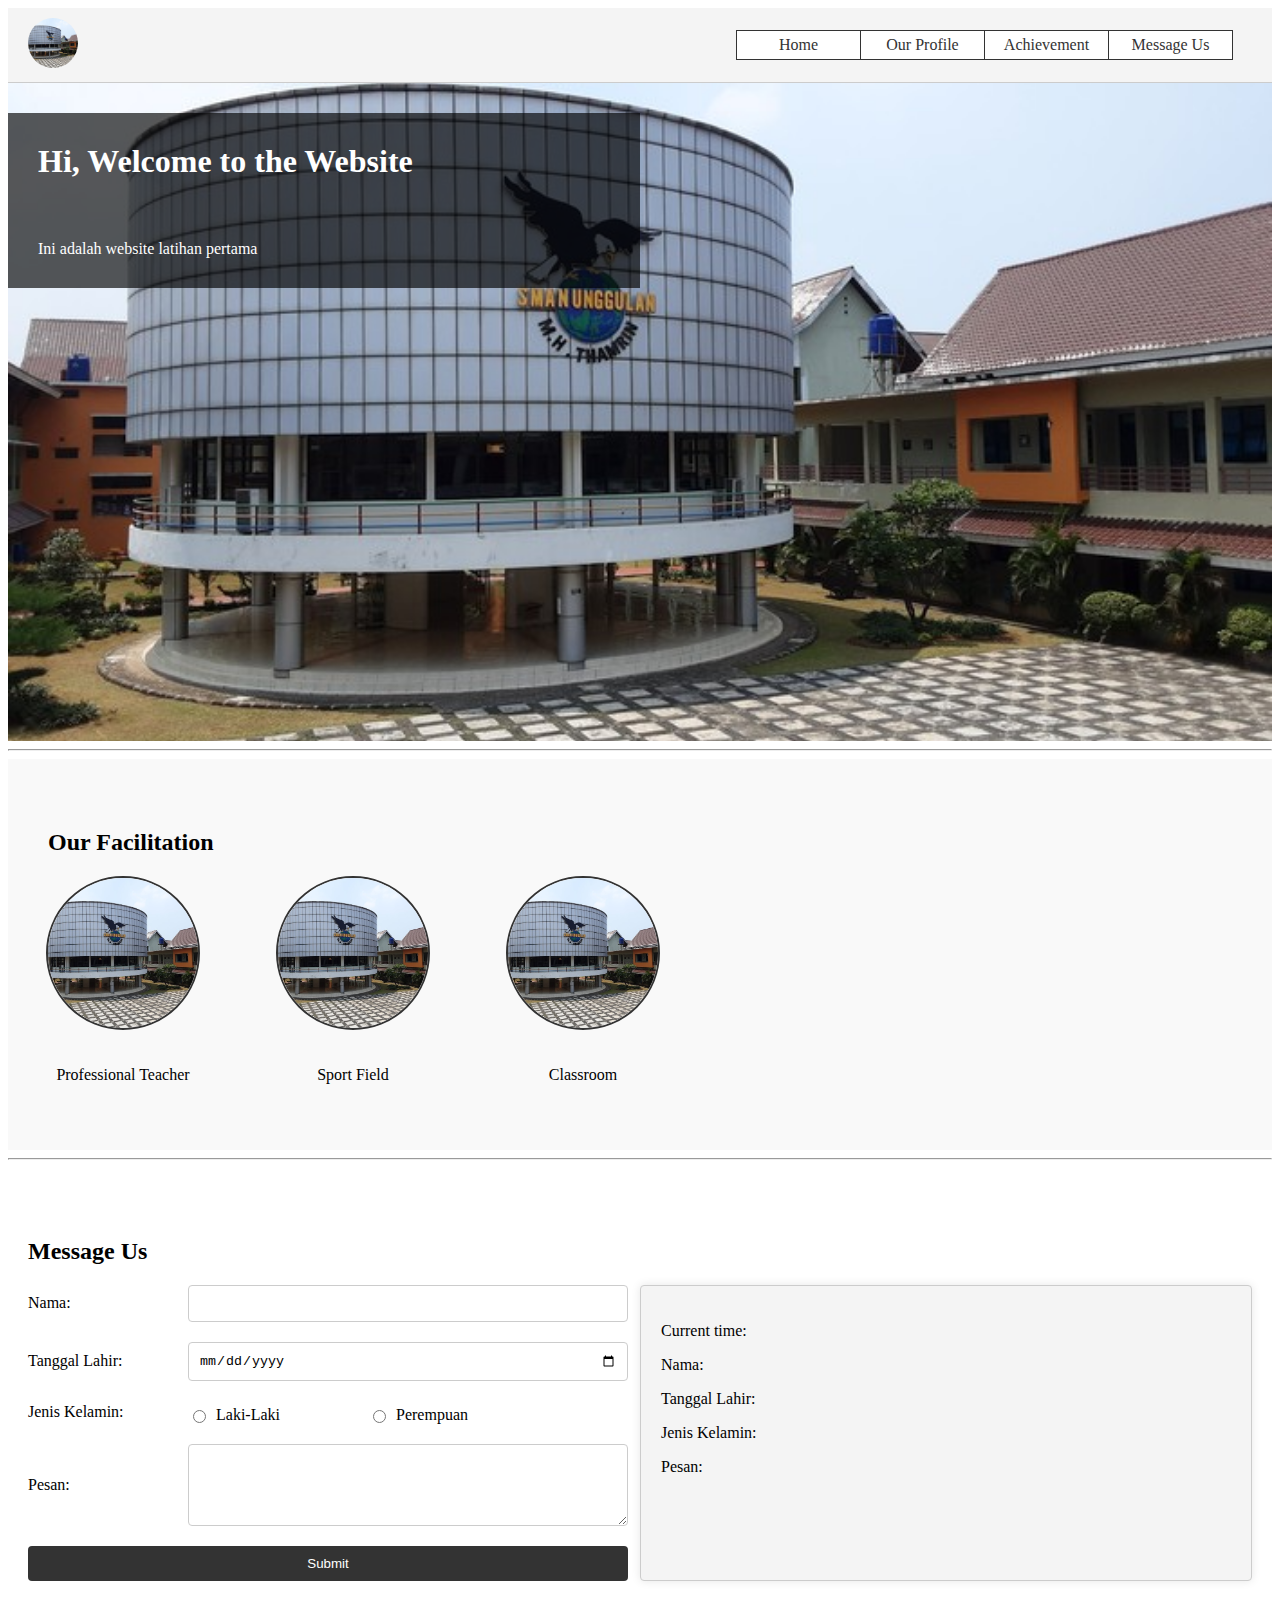
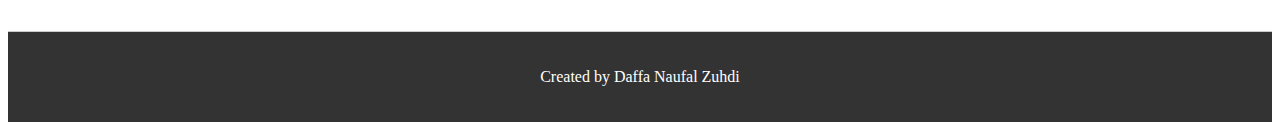
==== index.html @ ab51d235 "Update index.html" ====
<!DOCTYPE html>
<html lang="en">

<head>
    <meta charset="UTF-8">
    <meta name="viewport" content="width=device-width, initial-scale=1.0">
    <title>Welcome to Website</title>
    <link rel="stylesheet" href="css/style.css">
</head>

<body class="homepage">
    <header>
        <div class="logo">
            <img src="assets/MHT.jpg" alt="Logo" width="50">
        </div>
        <nav>
            <ul>
                <li><a href="index.html">Home</a></li>
                <li><a href="profile.html">Our Profile</a></li>
                <li><a href="#">Achievement</a></li>
                <li><a href="#message-us">Message Us</a></li>
            </ul>
        </nav>
    </header>    


    <section class="welcome" style="background-image: url('/assets/MHT.jpg');">
        <h1 id="welcomeMessage">Hi, Welcome to the Website</h1>
        <p>Ini adalah website latihan pertama</p>
    </section>


    <hr class="section-divider">


    <section class="facilitation">
        <h2>Our Facilitation</h2>
        <div class="facilities">
            <div class="facility">
                <img src="assets/MHT.jpg" alt="Professional Teacher" class="icon">
                <p>Professional Teacher</p>
            </div>
            <div class="facility">
                <img src="assets/MHT.jpg" alt="Sport Field" class="icon">
                <p>Sport Field</p>
            </div>
            <div class="facility">
                <img src="assets/MHT.jpg" alt="Classroom" class="icon">
                <p>Classroom</p>
            </div>
        </div>
    </section>


    <hr class="section-divider">


    <section id="message-us" class="message-us">
        <h2>Message Us</h2>
        <div class="form-container">
            <form id="messageForm">
                <div class="form-group">
                    <label for="name">Nama:</label>
                    <input type="text" id="name" name="name" required>
                </div>

                <div class="form-group">
                    <label for="dob">Tanggal Lahir:</label>
                    <input type="date" id="dob" name="dob" required>
                </div>

                <div class="form-group">
                    <label>Jenis Kelamin:</label>
                    <div class="radio-group">
                        <label>
                            <input type="radio" name="gender" value="Laki-Laki"> Laki-Laki
                        </label>
                        <label>
                            <input type="radio" name="gender" value="Perempuan"> Perempuan
                        </label>
                    </div>                    
                </div>

                <div class="form-group">
                    <label for="message">Pesan:</label>
                    <textarea id="message" name="message" rows="4" required></textarea>
                </div>

                <button type="submit">Submit</button>
            </form>

            <div id="submitted-info" class="submitted-info">
                <p>Current time: <span id="currentTime"></span></p>
                <p>Nama: <span id="displayName"></span></p>
                <p>Tanggal Lahir: <span id="displayDob"></span></p>
                <p>Jenis Kelamin: <span id="displayGender"></span></p>
                <p>Pesan: <span id="displayMessage"></span></p>
            </div>
        </div>
    </section>

    <footer>
        <p>Created by Daffa Naufal Zuhdi</p>
    </footer>

    
    <script src="js/script.js"></script>
</body>
</html>
---- css/style.css ----
/*test*/

html {
    scroll-behavior: smooth;
    margin: 0;
    padding: 0;
    width: 100%;
    height: 100%;
}

header {
    background-color: #f4f4f4;
    padding: 10px 20px;
    padding-right: 40px;
    display: flex;
    justify-content: space-between;
    align-items: center;
    border-bottom: 1px solid #ccc;
}


.logo img {
    width: 50px;
    height: 50px;
    border-radius: 50%;
    object-fit: cover;
}

nav ul {
    list-style: none;
    margin: 0;
    padding: 0;
    display: flex;
}

nav ul li {
    margin: 0;
}

nav ul li a {
    text-decoration: none;
    color: #333;
    background-color: #fff;
    padding: 5px 10px;
    border: 1px solid #333;
    box-sizing: border-box;
    margin-right: -1px;
    display: flex;
    justify-content: center;
    align-items: center;
    width: 125px;
}

nav ul li a:hover {
    background-color: #ddd;
}


@media (max-width: 480px) {
    header {
        flex-direction: row;
        justify-content: space-between;
        padding: 10px;
    }

    nav ul {
        flex-direction: row;
        justify-content: space-between;
        width: 100%;
    }

    nav ul li {
        margin-left: 10px;
    }
}


nav ul li a {
    text-decoration: none;
    color: #333;
}

.welcome {
    background-image: url(/assets/MHT.jpg);
    background-size: cover;
    background-position: center;
    height: 578px;
    color: white;
    display: flex;
    flex-direction: column;
    justify-content: normal;
    align-items: normal;
    text-align: start;
    box-sizing: content-box;
    padding-left: 0px;
    padding-top: 30px;
    padding-right: 50%;
}

.welcome h1,
.welcome p {
    background-color: rgba(0, 0, 0, 0.65);
    padding: 30px;
    border-radius: 0px;
    display: inline-block;
    margin: 0;
}


section {
    margin: 0;
    padding: 50px;
    box-sizing: border-box;
}

header, footer {
    margin: 0;
}



.facilitation {
    padding: 50px 40px;
    background-color: #f9f9f9;
}

.facilities {
    display: flex;
    justify-content: flex-start;
    gap: 80px;
    flex-wrap: wrap;
}

.facility {
    width: 150px;
    text-align: center;
    display: flex;
    flex-direction: column;
    align-items: center;
}

.facility .icon {
    width: 150px;
    height: 150px;
    border-radius: 50%;
    object-fit: cover;
    margin-bottom: 20px;
    border: 2px solid #333;
}

.message-us {
    padding: 50px 20px;
}

.form-container {
    display: flex;
    justify-content: space-between;
    flex-wrap: wrap;
}

form {
    max-width: 600px;
    flex: 1;
    width: 100%;
    box-sizing: border-box;
}

form .form-group {
    display: flex;
    align-items: center;
    margin-bottom: 20px;
    flex-wrap: wrap;
}

form label {
    width: 150px;
    margin-right: 10px;
    flex-shrink: 0;
}

form input[type="text"],
form input[type="date"],
form textarea {
    flex: 1;
    padding: 10px;
    border: 1px solid #ccc;
    border-radius: 4px;
    width: 100%;
    box-sizing: border-box;
}

form input[type="radio"] {
    margin-right: 5px;
}

.radio-group {
    display: flex;
    flex-direction: row;
    gap: 20px;
    margin-top: 5px;
    flex-wrap: wrap;
}

.radio-group label {
    display: flex;
    align-items: center;
    gap: 5px;
    margin-bottom: 0;
}

@media (max-width: 480px) {
    .radio-group {
        justify-content: flex-start;
        gap: 10px;
        width: 100%;
    }

    .radio-group label {
        flex: 1;
        justify-content: flex-start;
    }
}


form button {
    padding: 10px 20px;
    border: none;
    background-color: #333;
    color: #fff;
    cursor: pointer;
    border-radius: 4px;
    width: 100%;
    box-sizing: border-box;
}

.submitted-info {
    overflow-y: scroll;
    word-wrap: break-word;
    max-height: 300px;
    background-color: #f4f4f4;
    padding: 20px;
    border-radius: 4px;
    border: 1px solid #ccc;
    box-shadow: 0 0 10px rgba(0, 0, 0, 0.1);
    width: 100%;
    max-width: 50%;
    box-sizing: border-box;
}

@media (max-width: 768px) {
    .message-us {
        flex-direction: column;
        gap: 20px;
    }

    form, .submitted-info {
        max-width: 100%;
    }
}

@media (max-width: 480px) {
    form, .submitted-info {
        max-width: 100%;
    }
}


footer {
    text-align: center;
    padding: 20px;
    background-color: #333;
    color: #fff;
    border-top: 1px solid #ccc;
}


@media (max-width: 768px) {
    .facilities {
        flex-direction: column;
        align-items: flex-start;
        gap: 20px;
    }

    .form-container {
        flex-direction: column;
    }

    .submitted-info {
        margin-left: 0;
        margin-top: 20px;
        width: 100%;
    }
}

@media (max-width: 480px) {
    header {
        flex-direction: column;
        align-items: flex-start;
        padding: 10px;
    }

    nav ul {
        flex-direction: column;
        width: 100%;
        align-items: flex-start;
    }

    nav ul li {
        margin-left: 0;
        margin-bottom: 10px;
    }

    .facility {
        width: 100%;
    }

    form label {
        width: 100%;
        margin-bottom: 5px;
    }

    .welcome {
        padding: 10px;
    }

    form button {
        padding: 10px;
    }

    .hero-image img, .banner-image img {
        width: 100%;
    }
}

.banner {
    background-image: url(/assets/profile.jpg);
    background-size: cover;
    background-position: center;
    height: 450px;
    display: flex;
    justify-content: center;
    align-items: center;
    text-align: center;
    color: white;
}

.banner-image img {
    display: none;
}



.content-box {
    background-color: #007bff;
    color: #fff;
    padding: 30px;
    border-radius: 8px;
    box-shadow: 0 4px 8px rgba(0, 0, 0, 0.1);
    max-width: 800px;
    margin: 0 auto;
    text-align: center;
}

.about {
    padding: 40px 20px;
    background-color: #f0f8ff;
}

.vision-mission {
    padding: 40px 20px;
    background-color: #e6f9ff;
}

.vision-mission h2 {
    color: #ffffff;
}

.vision-mission h3 {
    color: hsl(0, 0%, 100%);
}

.profile-container {
    display: flex;
    align-items: stretch;
    margin: 20px;
}

.text-content {
    flex: 1;
    display: flex;
    flex-direction: column;
    gap: 20px;
    max-width: 50%;
}

.about, .vision-mission {
    flex: 1;
}

.content-box {
    background-color: #007bff;
    color: #fff;
    padding: 30px;
    border-radius: 8px;
    box-shadow: 0 4px 8px rgba(0, 0, 0, 0.1);
    max-width: 100%;
    text-align: center;
}

.image-content {
    flex: 1;
    display: flex;
    align-items: center;
    justify-content: center;
    max-width: 50%;
}

.image-content img {
    height: auto; 
    max-height: 100%;
    width: 100%;
    border-radius: 8px;
}
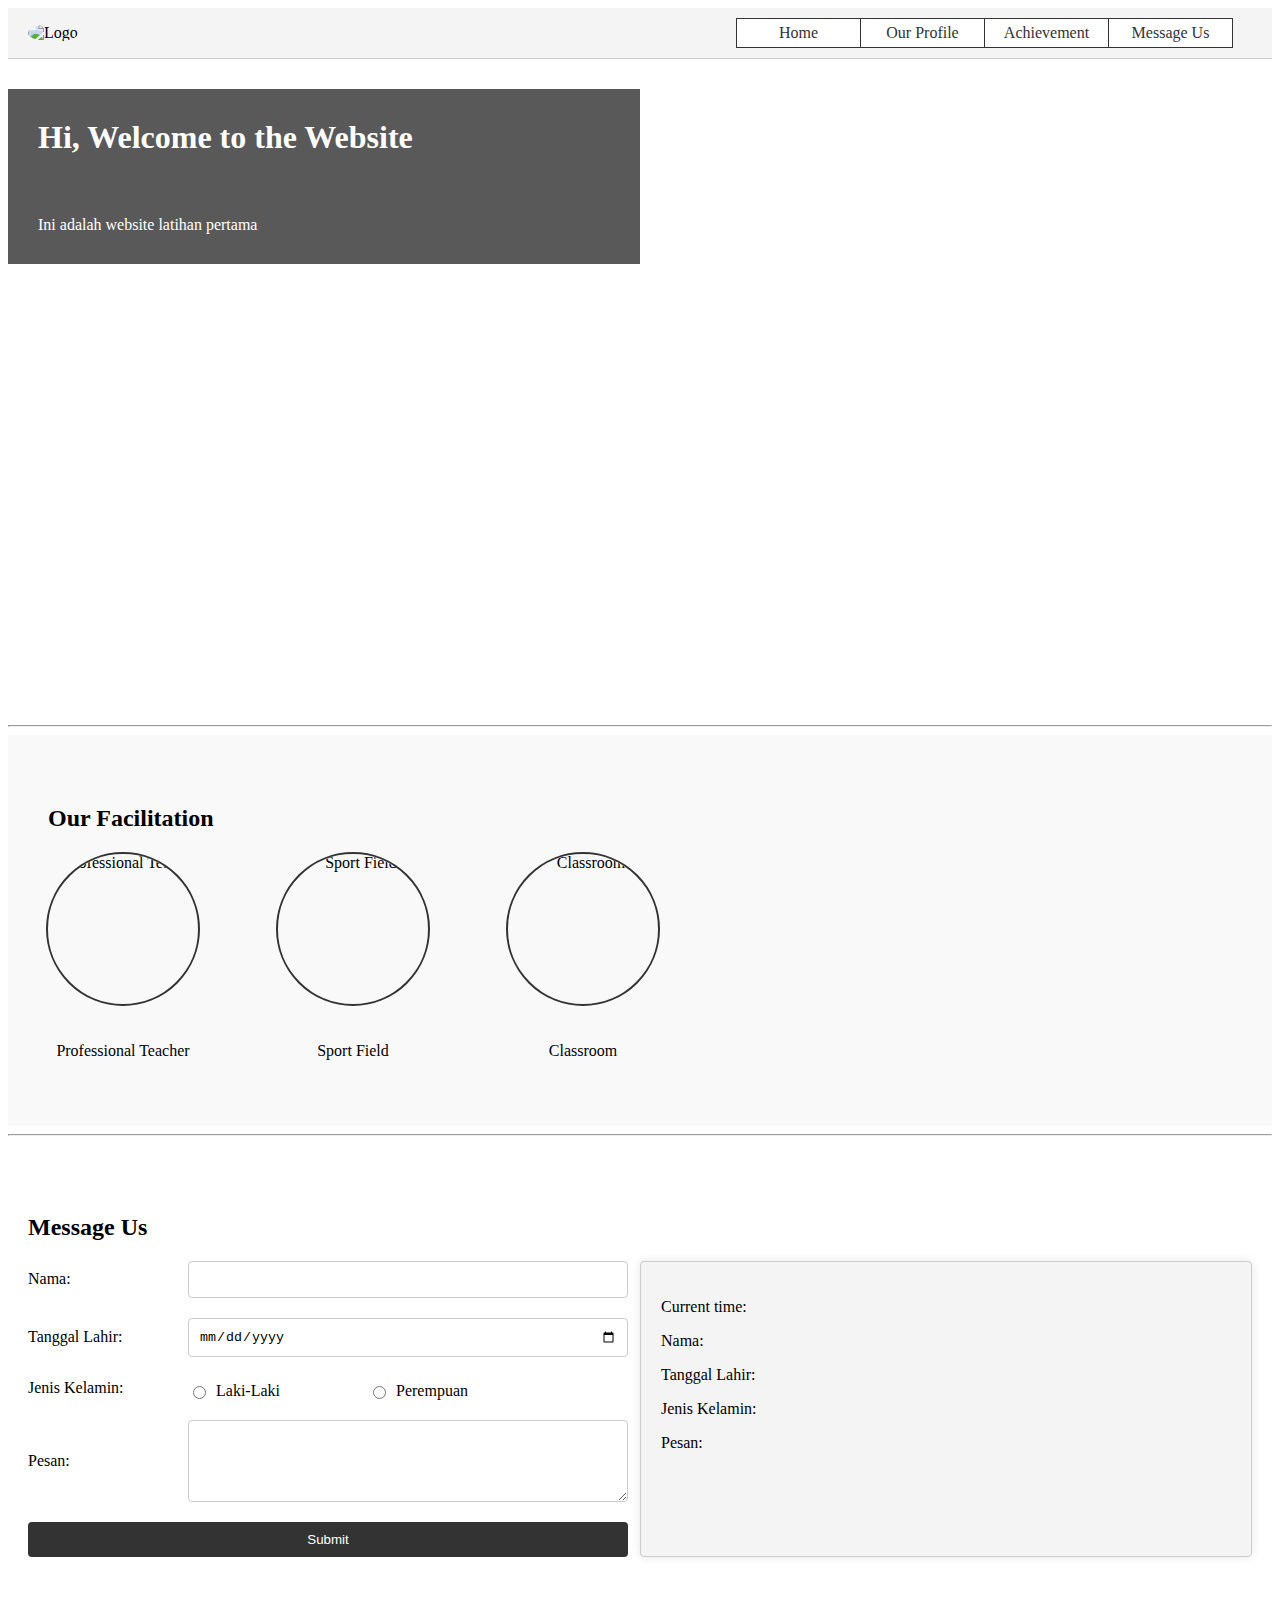
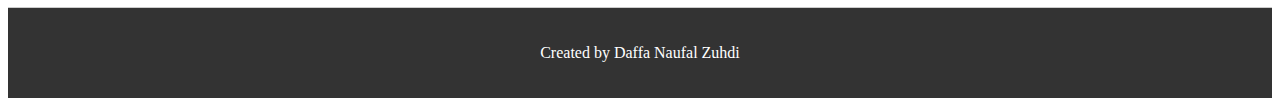
==== commit 64b49bf6: "b" ====
--- a/index.html
+++ b/index.html
@@ -11,7 +11,7 @@
 <body class="homepage">
     <header>
         <div class="logo">
-            <img src="assets/MHT.jpg" alt="Logo" width="50">
+            <img src="./assets/MHT.JPG" alt="Logo" width="50">
         </div>
         <nav>
             <ul>
@@ -24,7 +24,7 @@
     </header>    
 
 
-    <section class="welcome" style="background-image: url('/assets/MHT.jpg');">
+    <section class="welcome">
         <h1 id="welcomeMessage">Hi, Welcome to the Website</h1>
         <p>Ini adalah website latihan pertama</p>
     </section>
@@ -37,15 +37,15 @@
         <h2>Our Facilitation</h2>
         <div class="facilities">
             <div class="facility">
-                <img src="assets/MHT.jpg" alt="Professional Teacher" class="icon">
+                <img src="./assets/MHT.JPG" alt="Professional Teacher" class="icon">
                 <p>Professional Teacher</p>
             </div>
             <div class="facility">
-                <img src="assets/MHT.jpg" alt="Sport Field" class="icon">
+                <img src="./assets/MHT.JPG" alt="Sport Field" class="icon">
                 <p>Sport Field</p>
             </div>
             <div class="facility">
-                <img src="assets/MHT.jpg" alt="Classroom" class="icon">
+                <img src="./assets/MHT.JPG" alt="Classroom" class="icon">
                 <p>Classroom</p>
             </div>
         </div>
--- a/css/style.css
+++ b/css/style.css
@@ -1,4 +1,4 @@
-/*test*/
+
 
 html {
     scroll-behavior: smooth;
@@ -81,7 +81,7 @@
 }
 
 .welcome {
-    background-image: url(/assets/MHT.jpg);
+    background-image: url(/assets/MHT.JPG);
     background-size: cover;
     background-position: center;
     height: 578px;
@@ -333,7 +333,7 @@
 }
 
 .banner {
-    background-image: url(/assets/profile.jpg);
+    background-image: url(/assets/profile.JPG);
     background-size: cover;
     background-position: center;
     height: 450px;
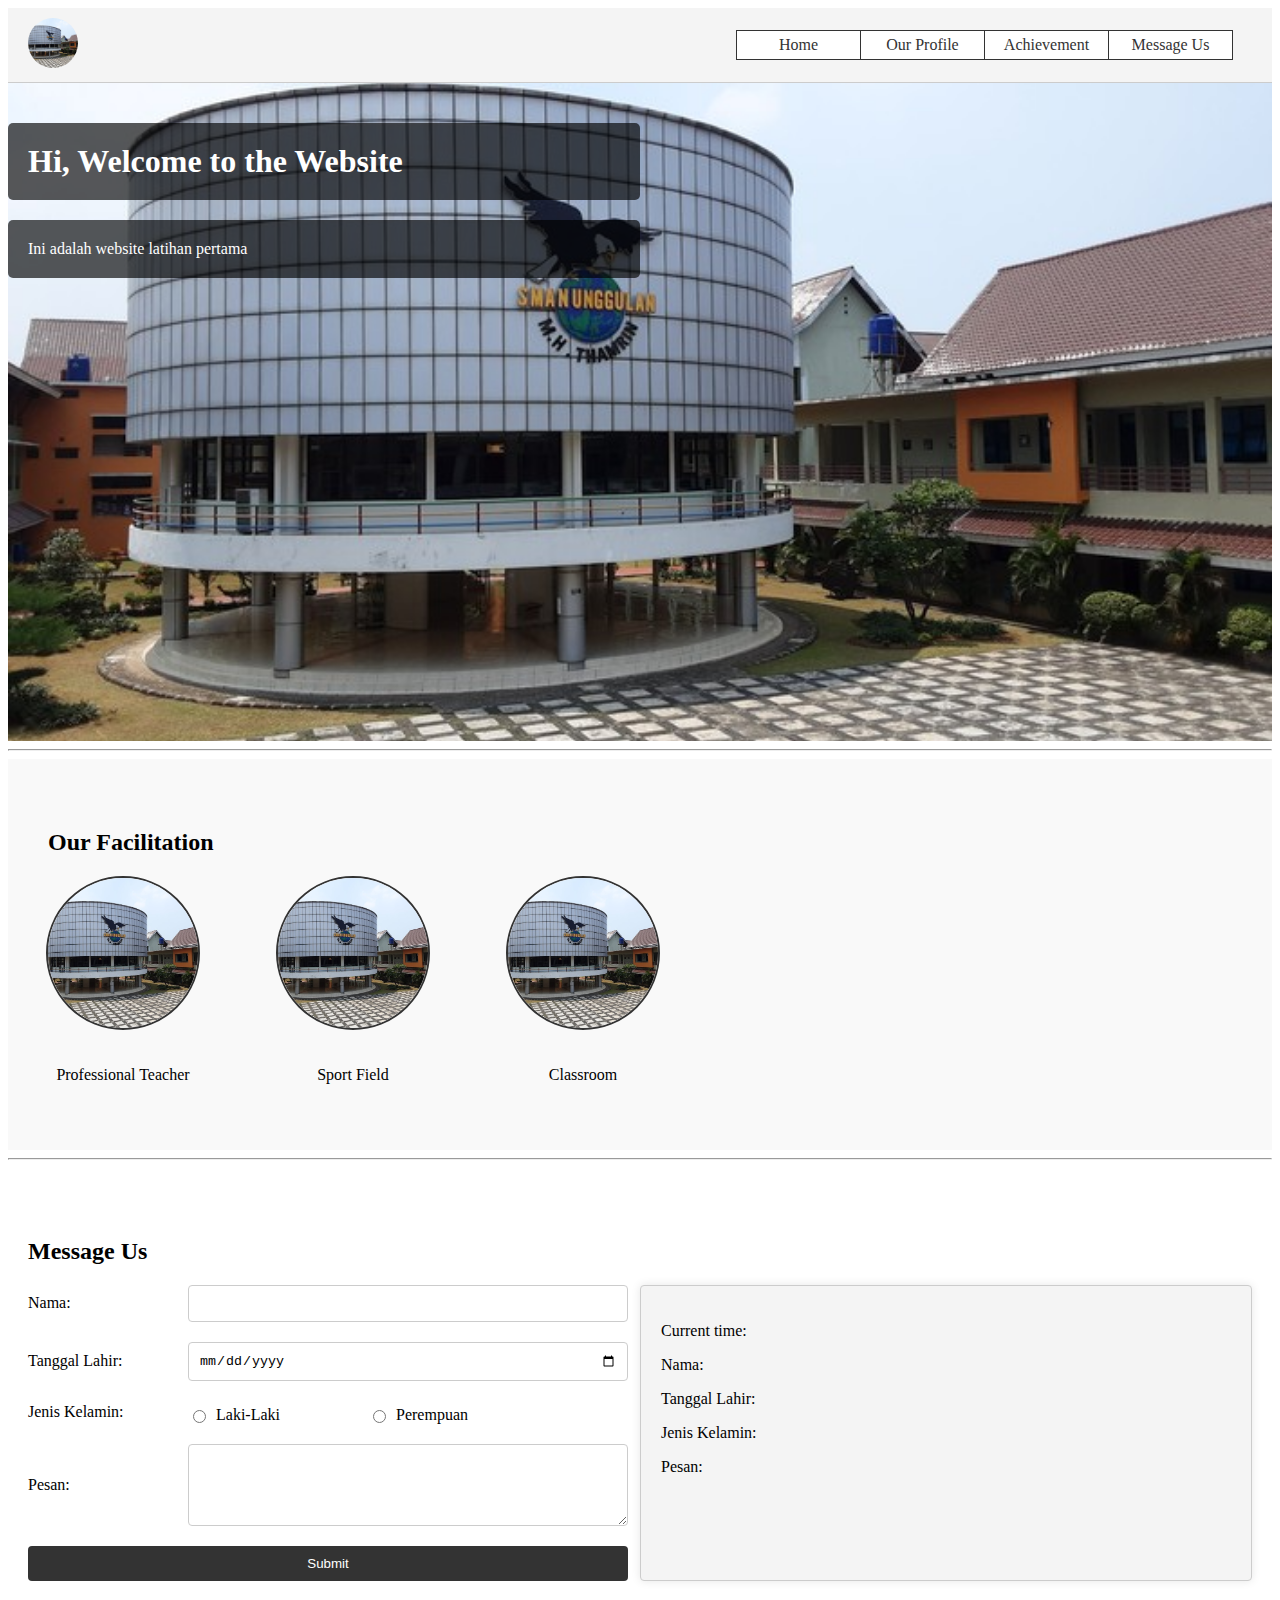
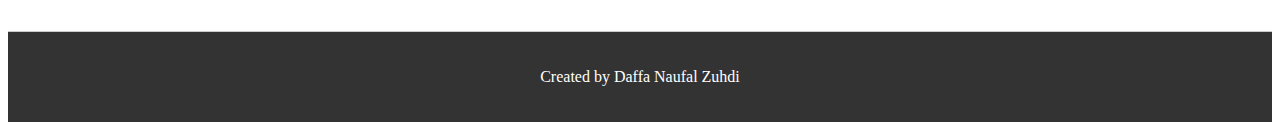
==== commit bac30e17: "Revert "b"" ====
--- a/index.html
+++ b/index.html
@@ -11,7 +11,7 @@
 <body class="homepage">
     <header>
         <div class="logo">
-            <img src="./assets/MHT.JPG" alt="Logo" width="50">
+            <img src="assets/MHT.jpg" alt="Logo" width="50">
         </div>
         <nav>
             <ul>
@@ -24,7 +24,7 @@
     </header>    
 
 
-    <section class="welcome">
+    <section class="welcome" style="background-image: url(assets/MHT.jpg);">
         <h1 id="welcomeMessage">Hi, Welcome to the Website</h1>
         <p>Ini adalah website latihan pertama</p>
     </section>
@@ -37,15 +37,15 @@
         <h2>Our Facilitation</h2>
         <div class="facilities">
             <div class="facility">
-                <img src="./assets/MHT.JPG" alt="Professional Teacher" class="icon">
+                <img src="assets/MHT.jpg" alt="Professional Teacher" class="icon">
                 <p>Professional Teacher</p>
             </div>
             <div class="facility">
-                <img src="./assets/MHT.JPG" alt="Sport Field" class="icon">
+                <img src="assets/MHT.jpg" alt="Sport Field" class="icon">
                 <p>Sport Field</p>
             </div>
             <div class="facility">
-                <img src="./assets/MHT.JPG" alt="Classroom" class="icon">
+                <img src="assets/MHT.jpg" alt="Classroom" class="icon">
                 <p>Classroom</p>
             </div>
         </div>
--- a/css/style.css
+++ b/css/style.css
@@ -1,4 +1,4 @@
-
+/*test*/
 
 html {
     scroll-behavior: smooth;
@@ -81,7 +81,6 @@
 }
 
 .welcome {
-    background-image: url(/assets/MHT.JPG);
     background-size: cover;
     background-position: center;
     height: 578px;
@@ -100,12 +99,10 @@
 .welcome h1,
 .welcome p {
     background-color: rgba(0, 0, 0, 0.65);
-    padding: 30px;
-    border-radius: 0px;
-    display: inline-block;
-    margin: 0;
-}
-
+    padding: 20px;
+    border-radius: 5px;
+    margin: 10px 0;
+}
 
 section {
     margin: 0;
@@ -292,10 +289,9 @@
     }
 }
 
-@media (max-width: 480px) {
+@media (max-width: 600px) {
     header {
         flex-direction: column;
-        align-items: flex-start;
         padding: 10px;
     }
 
@@ -333,7 +329,6 @@
 }
 
 .banner {
-    background-image: url(/assets/profile.JPG);
     background-size: cover;
     background-position: center;
     height: 450px;
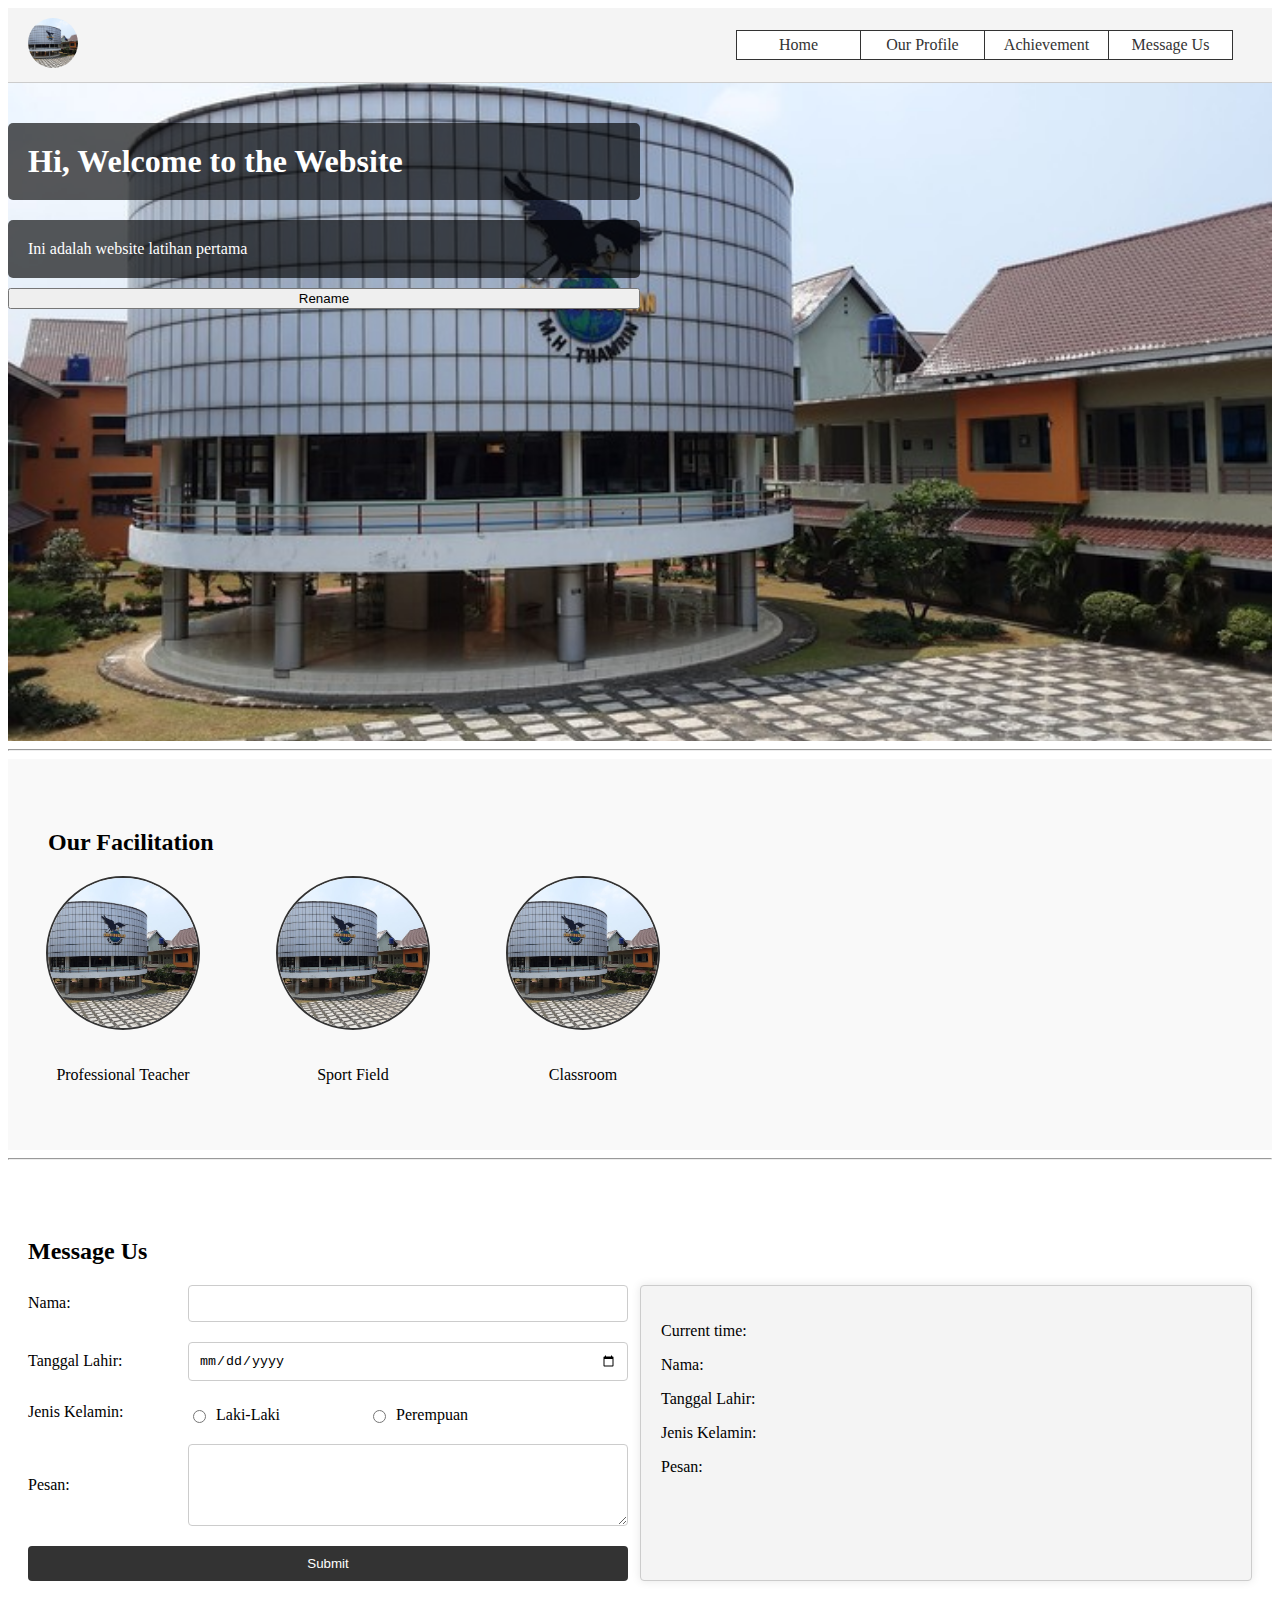
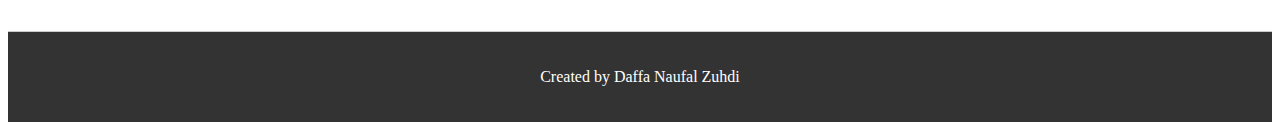
==== commit db4a2e67: "Revert "2"" ====
--- a/index.html
+++ b/index.html
@@ -8,8 +8,26 @@
     <link rel="stylesheet" href="css/style.css">
 </head>
 
+<style>
+@media (max-width: 600px) {
+    header {
+        flex-direction: column;
+        padding: 10px;
+    }
+
+    .facility {
+        width: 100%;
+    }
+
+    .welcome {
+        padding: 10px;
+    }
+
+}
+</style>
+
 <body class="homepage">
-    <header>
+    <header class="header">
         <div class="logo">
             <img src="assets/MHT.jpg" alt="Logo" width="50">
         </div>
@@ -24,9 +42,10 @@
     </header>    
 
 
-    <section class="welcome" style="background-image: url(assets/MHT.jpg);">
+    <section class="welcome" style="background-image: url('/assets/MHT.jpg');">
         <h1 id="welcomeMessage">Hi, Welcome to the Website</h1>
         <p>Ini adalah website latihan pertama</p>
+        <button id="renameButton">Rename</button>
     </section>
 
 
@@ -37,15 +56,15 @@
         <h2>Our Facilitation</h2>
         <div class="facilities">
             <div class="facility">
-                <img src="assets/MHT.jpg" alt="Professional Teacher" class="icon">
+                <img src="/assets/MHT.jpg" alt="Professional Teacher" class="icon">
                 <p>Professional Teacher</p>
             </div>
             <div class="facility">
-                <img src="assets/MHT.jpg" alt="Sport Field" class="icon">
+                <img src="/assets/MHT.jpg" alt="Sport Field" class="icon">
                 <p>Sport Field</p>
             </div>
             <div class="facility">
-                <img src="assets/MHT.jpg" alt="Classroom" class="icon">
+                <img src="/assets/MHT.jpg" alt="Classroom" class="icon">
                 <p>Classroom</p>
             </div>
         </div>
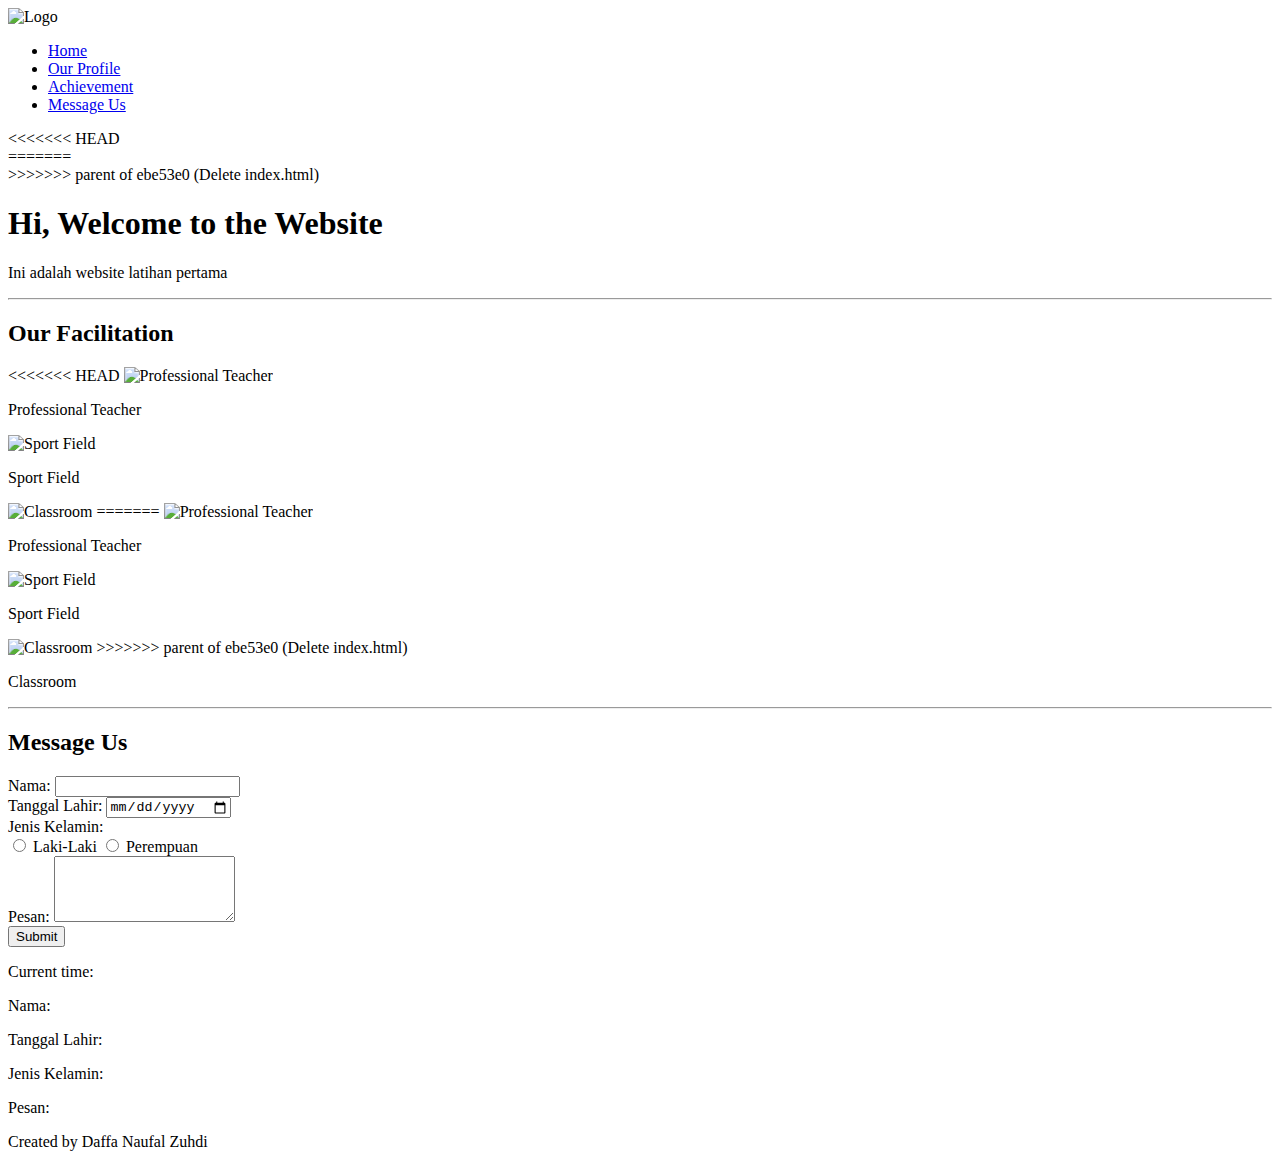
==== commit f3a7de63: "Update index.html" ====
--- a/index.html
+++ b/index.html
@@ -8,26 +8,8 @@
     <link rel="stylesheet" href="css/style.css">
 </head>
 
-<style>
-@media (max-width: 600px) {
-    header {
-        flex-direction: column;
-        padding: 10px;
-    }
-
-    .facility {
-        width: 100%;
-    }
-
-    .welcome {
-        padding: 10px;
-    }
-
-}
-</style>
-
 <body class="homepage">
-    <header class="header">
+    <header>
         <div class="logo">
             <img src="assets/MHT.jpg" alt="Logo" width="50">
         </div>
@@ -42,10 +24,13 @@
     </header>    
 
 
-    <section class="welcome" style="background-image: url('/assets/MHT.jpg');">
+<<<<<<< HEAD
+    <section class="welcome">
+=======
+    <section class="welcome" style="background-image: url(assets/MHT.jpg);">
+>>>>>>> parent of ebe53e0 (Delete index.html)
         <h1 id="welcomeMessage">Hi, Welcome to the Website</h1>
         <p>Ini adalah website latihan pertama</p>
-        <button id="renameButton">Rename</button>
     </section>
 
 
@@ -56,6 +41,7 @@
         <h2>Our Facilitation</h2>
         <div class="facilities">
             <div class="facility">
+<<<<<<< HEAD
                 <img src="/assets/MHT.jpg" alt="Professional Teacher" class="icon">
                 <p>Professional Teacher</p>
             </div>
@@ -65,6 +51,17 @@
             </div>
             <div class="facility">
                 <img src="/assets/MHT.jpg" alt="Classroom" class="icon">
+=======
+                <img src="assets/MHT.jpg" alt="Professional Teacher" class="icon">
+                <p>Professional Teacher</p>
+            </div>
+            <div class="facility">
+                <img src="assets/MHT.jpg" alt="Sport Field" class="icon">
+                <p>Sport Field</p>
+            </div>
+            <div class="facility">
+                <img src="assets/MHT.jpg" alt="Classroom" class="icon">
+>>>>>>> parent of ebe53e0 (Delete index.html)
                 <p>Classroom</p>
             </div>
         </div>
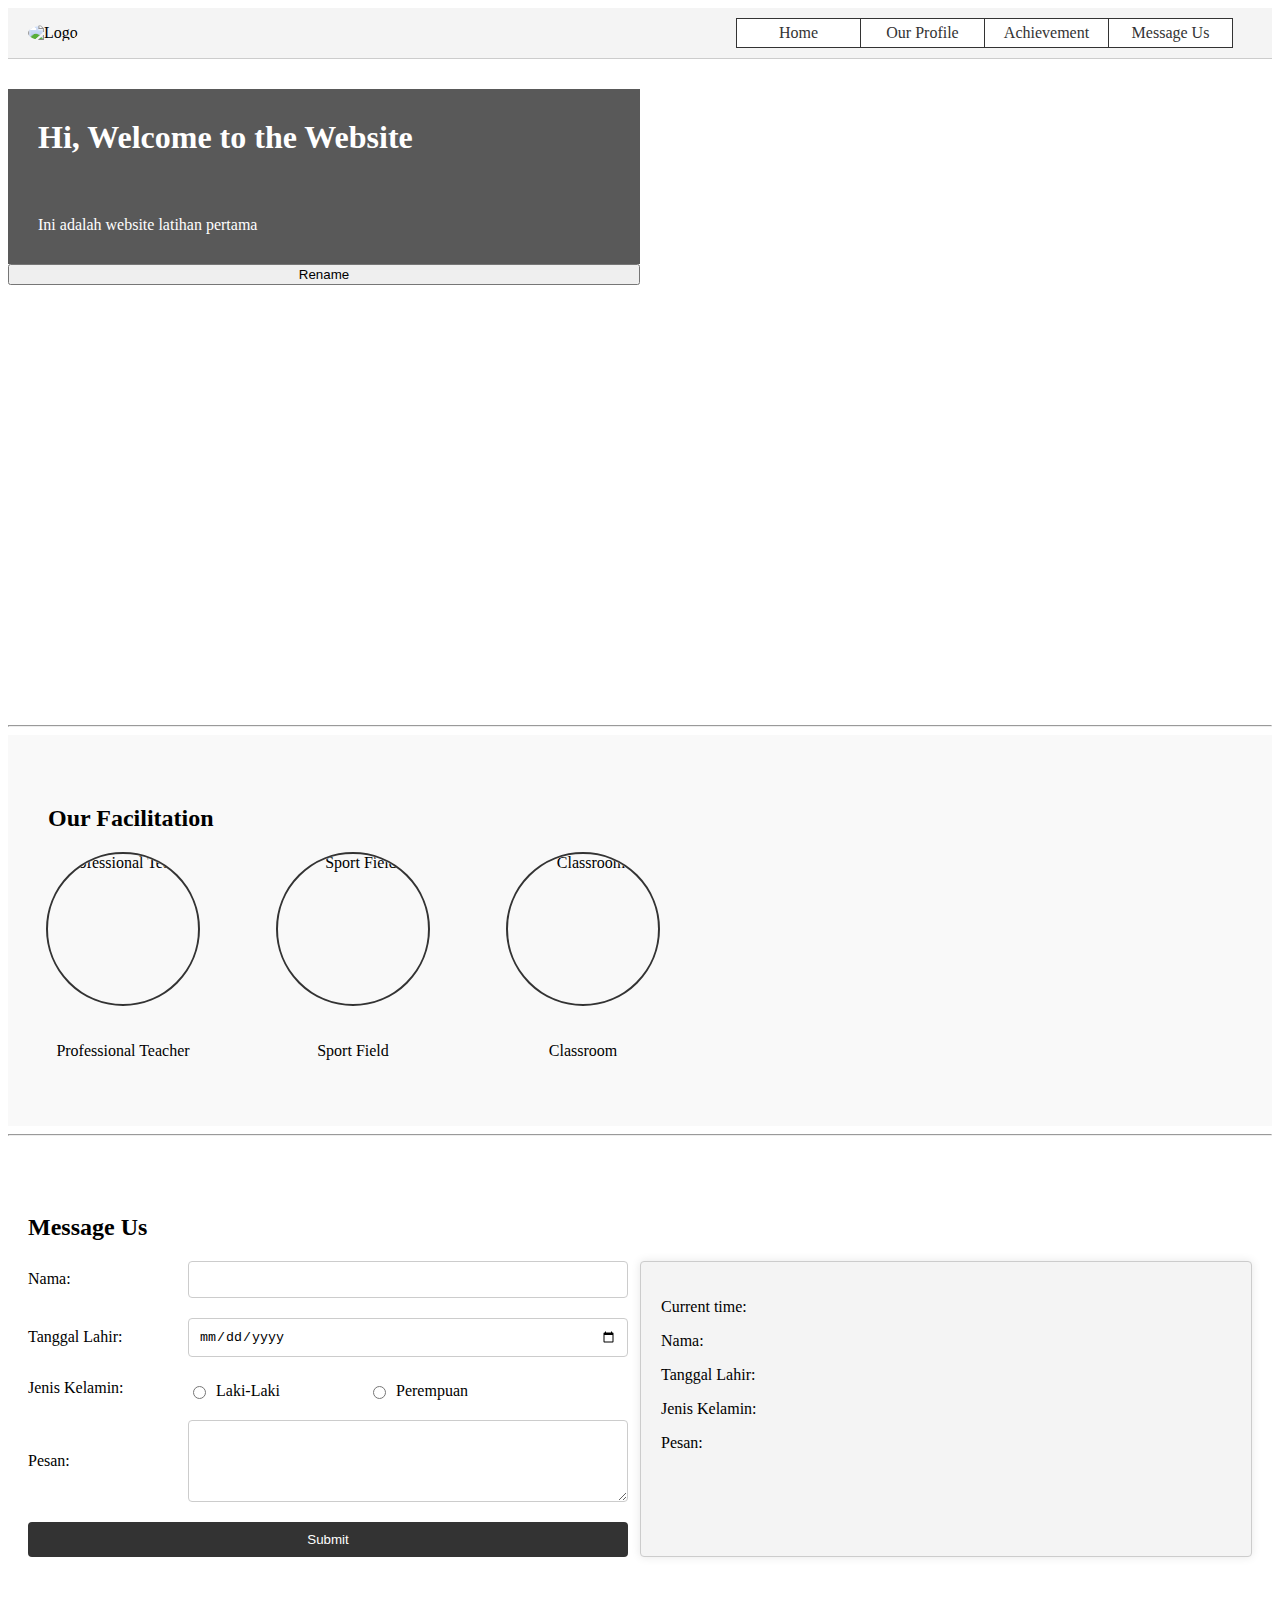
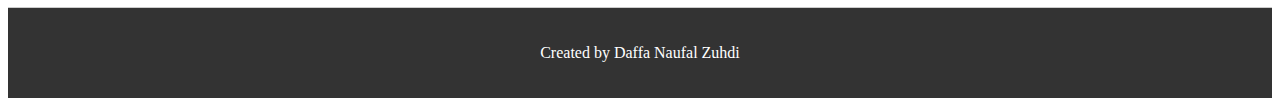
==== commit d711b1cc: "new" ====
--- a/index.html
+++ b/index.html
@@ -8,8 +8,26 @@
     <link rel="stylesheet" href="css/style.css">
 </head>
 
+<style>
+@media (max-width: 600px) {
+    header {
+        flex-direction: column;
+        padding: 10px;
+    }
+
+    .facility {
+        width: 100%;
+    }
+
+    .welcome {
+        padding: 10px;
+    }
+
+}
+</style>
+
 <body class="homepage">
-    <header>
+    <header class="header">
         <div class="logo">
             <img src="assets/MHT.jpg" alt="Logo" width="50">
         </div>
@@ -24,13 +42,10 @@
     </header>    
 
 
-<<<<<<< HEAD
-    <section class="welcome">
-=======
-    <section class="welcome" style="background-image: url(assets/MHT.jpg);">
->>>>>>> parent of ebe53e0 (Delete index.html)
+    <section class="welcome" style="background-image: url('/assets/MHT.jpg');">
         <h1 id="welcomeMessage">Hi, Welcome to the Website</h1>
         <p>Ini adalah website latihan pertama</p>
+        <button id="renameButton">Rename</button>
     </section>
 
 
@@ -41,7 +56,6 @@
         <h2>Our Facilitation</h2>
         <div class="facilities">
             <div class="facility">
-<<<<<<< HEAD
                 <img src="/assets/MHT.jpg" alt="Professional Teacher" class="icon">
                 <p>Professional Teacher</p>
             </div>
@@ -51,17 +65,6 @@
             </div>
             <div class="facility">
                 <img src="/assets/MHT.jpg" alt="Classroom" class="icon">
-=======
-                <img src="assets/MHT.jpg" alt="Professional Teacher" class="icon">
-                <p>Professional Teacher</p>
-            </div>
-            <div class="facility">
-                <img src="assets/MHT.jpg" alt="Sport Field" class="icon">
-                <p>Sport Field</p>
-            </div>
-            <div class="facility">
-                <img src="assets/MHT.jpg" alt="Classroom" class="icon">
->>>>>>> parent of ebe53e0 (Delete index.html)
                 <p>Classroom</p>
             </div>
         </div>
--- a/css/style.css
+++ b/css/style.css
@@ -0,0 +1,305 @@
+/*test*/
+
+html {
+    scroll-behavior: smooth;
+    margin: 0;
+    padding: 0;
+    width: 100%;
+    height: 100%;
+}
+
+header {
+    background-color: #f4f4f4;
+    padding: 10px 20px;
+    padding-right: 40px;
+    display: flex;
+    justify-content: space-between;
+    align-items: center;
+    border-bottom: 1px solid #ccc;
+}
+
+
+.logo img {
+    width: 50px;
+    height: 50px;
+    border-radius: 50%;
+    object-fit: cover;
+}
+
+
+nav ul {
+    list-style: none;
+    margin: 0;
+    padding: 0;
+    display: flex;
+}
+
+nav ul li {
+    margin: 0;
+}
+
+nav ul li a {
+    text-decoration: none;
+    color: #333;
+    background-color: #fff;
+    padding: 5px 10px;
+    border: 1px solid #333;
+    box-sizing: border-box;
+    margin-right: -1px;
+    display: flex;
+    justify-content: center;
+    align-items: center;
+    width: 125px;
+}
+
+nav ul li a:hover {
+    background-color: #ddd;
+}
+
+
+@media (max-width: 480px) {
+    header {
+        flex-direction: row;
+        justify-content: space-between;
+        padding: 10px;
+    }
+
+    nav ul {
+        flex-direction: row;
+        justify-content: space-between;
+        width: 100%;
+    }
+
+    nav ul li {
+        margin-left: 10px;
+    }
+}
+
+
+nav ul li a {
+    text-decoration: none;
+    color: #333;
+}
+
+.welcome {
+    background-size: cover;
+    background-position: center;
+    height: 578px;
+    color: white;
+    display: flex;
+    flex-direction: column;
+    justify-content: normal;
+    align-items: normal;
+    text-align: start;
+    box-sizing: content-box;
+    padding-left: 0px;
+    padding-top: 30px;
+    padding-right: 50%;
+}
+
+.banner {
+    background-size: cover;
+    background-position: center;
+    height: 450px;
+    color: white;
+    display: flex;
+    justify-content: center;
+    align-items: center;
+    text-align: center;
+}
+
+
+.welcome h1,
+.welcome p {
+    background-color: rgba(0, 0, 0, 0.65);
+    padding: 30px;
+    border-radius: 0px;
+    display: inline-block;
+    margin: 0;
+}
+
+
+section {
+    margin: 0;
+    padding: 50px;
+    box-sizing: border-box;
+}
+
+header, footer {
+    margin: 0;
+}
+
+
+
+.facilitation {
+    padding: 50px 40px;
+    background-color: #f9f9f9;
+}
+
+.facilities {
+    display: flex;
+    justify-content: flex-start;
+    gap: 80px;
+    flex-wrap: wrap;
+}
+
+.facility {
+    width: 150px;
+    text-align: center;
+    display: flex;
+    flex-direction: column;
+    align-items: center;
+}
+
+.facility .icon {
+    width: 150px;
+    height: 150px;
+    border-radius: 50%;
+    object-fit: cover;
+    margin-bottom: 20px;
+    border: 2px solid #333;
+}
+
+.message-us {
+    padding: 50px 20px;
+}
+
+.form-container {
+    display: flex;
+    justify-content: space-between;
+    flex-wrap: wrap;
+}
+
+form {
+    max-width: 600px;
+    flex: 1;
+    width: 100%;
+    box-sizing: border-box;
+}
+
+form .form-group {
+    display: flex;
+    align-items: center;
+    margin-bottom: 20px;
+    flex-wrap: wrap;
+}
+
+form label {
+    width: 150px;
+    margin-right: 10px;
+    flex-shrink: 0;
+}
+
+form input[type="text"],
+form input[type="date"],
+form textarea {
+    flex: 1;
+    padding: 10px;
+    border: 1px solid #ccc;
+    border-radius: 4px;
+    width: 100%;
+    box-sizing: border-box;
+}
+
+form input[type="radio"] {
+    margin-right: 5px;
+}
+
+.radio-group {
+    display: flex;
+    flex-direction: row;
+    gap: 20px;
+    margin-top: 5px;
+    flex-wrap: wrap;
+}
+
+.radio-group label {
+    display: flex;
+    align-items: center;
+    gap: 5px;
+    margin-bottom: 0;
+}
+
+@media (max-width: 480px) {
+    .radio-group {
+        justify-content: flex-start;
+        gap: 10px;
+        width: 100%;
+    }
+
+    .radio-group label {
+        flex: 1;
+        justify-content: flex-start;
+    }
+}
+
+
+form button {
+    padding: 10px 20px;
+    border: none;
+    background-color: #333;
+    color: #fff;
+    cursor: pointer;
+    border-radius: 4px;
+    width: 100%;
+    box-sizing: border-box;
+}
+
+.submitted-info {
+    overflow-y: scroll;
+    word-wrap: break-word;
+    max-height: 300px;
+    background-color: #f4f4f4;
+    padding: 20px;
+    border-radius: 4px;
+    border: 1px solid #ccc;
+    box-shadow: 0 0 10px rgba(0, 0, 0, 0.1);
+    width: 100%;
+    max-width: 50%;
+    box-sizing: border-box;
+}
+
+@media (max-width: 768px) {
+    .message-us {
+        flex-direction: column;
+        gap: 20px;
+    }
+
+    form, .submitted-info {
+        max-width: 100%;
+    }
+}
+
+@media (max-width: 480px) {
+    form, .submitted-info {
+        max-width: 100%;
+    }
+}
+
+
+footer {
+    text-align: center;
+    padding: 20px;
+    background-color: #333;
+    color: #fff;
+    border-top: 1px solid #ccc;
+}
+
+
+@media (max-width: 768px) {
+    .facilities {
+        flex-direction: column;
+        align-items: flex-start;
+        gap: 20px;
+    }
+
+    .form-container {
+        flex-direction: column;
+    }
+
+    .submitted-info {
+        margin-left: 0;
+        margin-top: 20px;
+        width: 100%;
+    }
+}